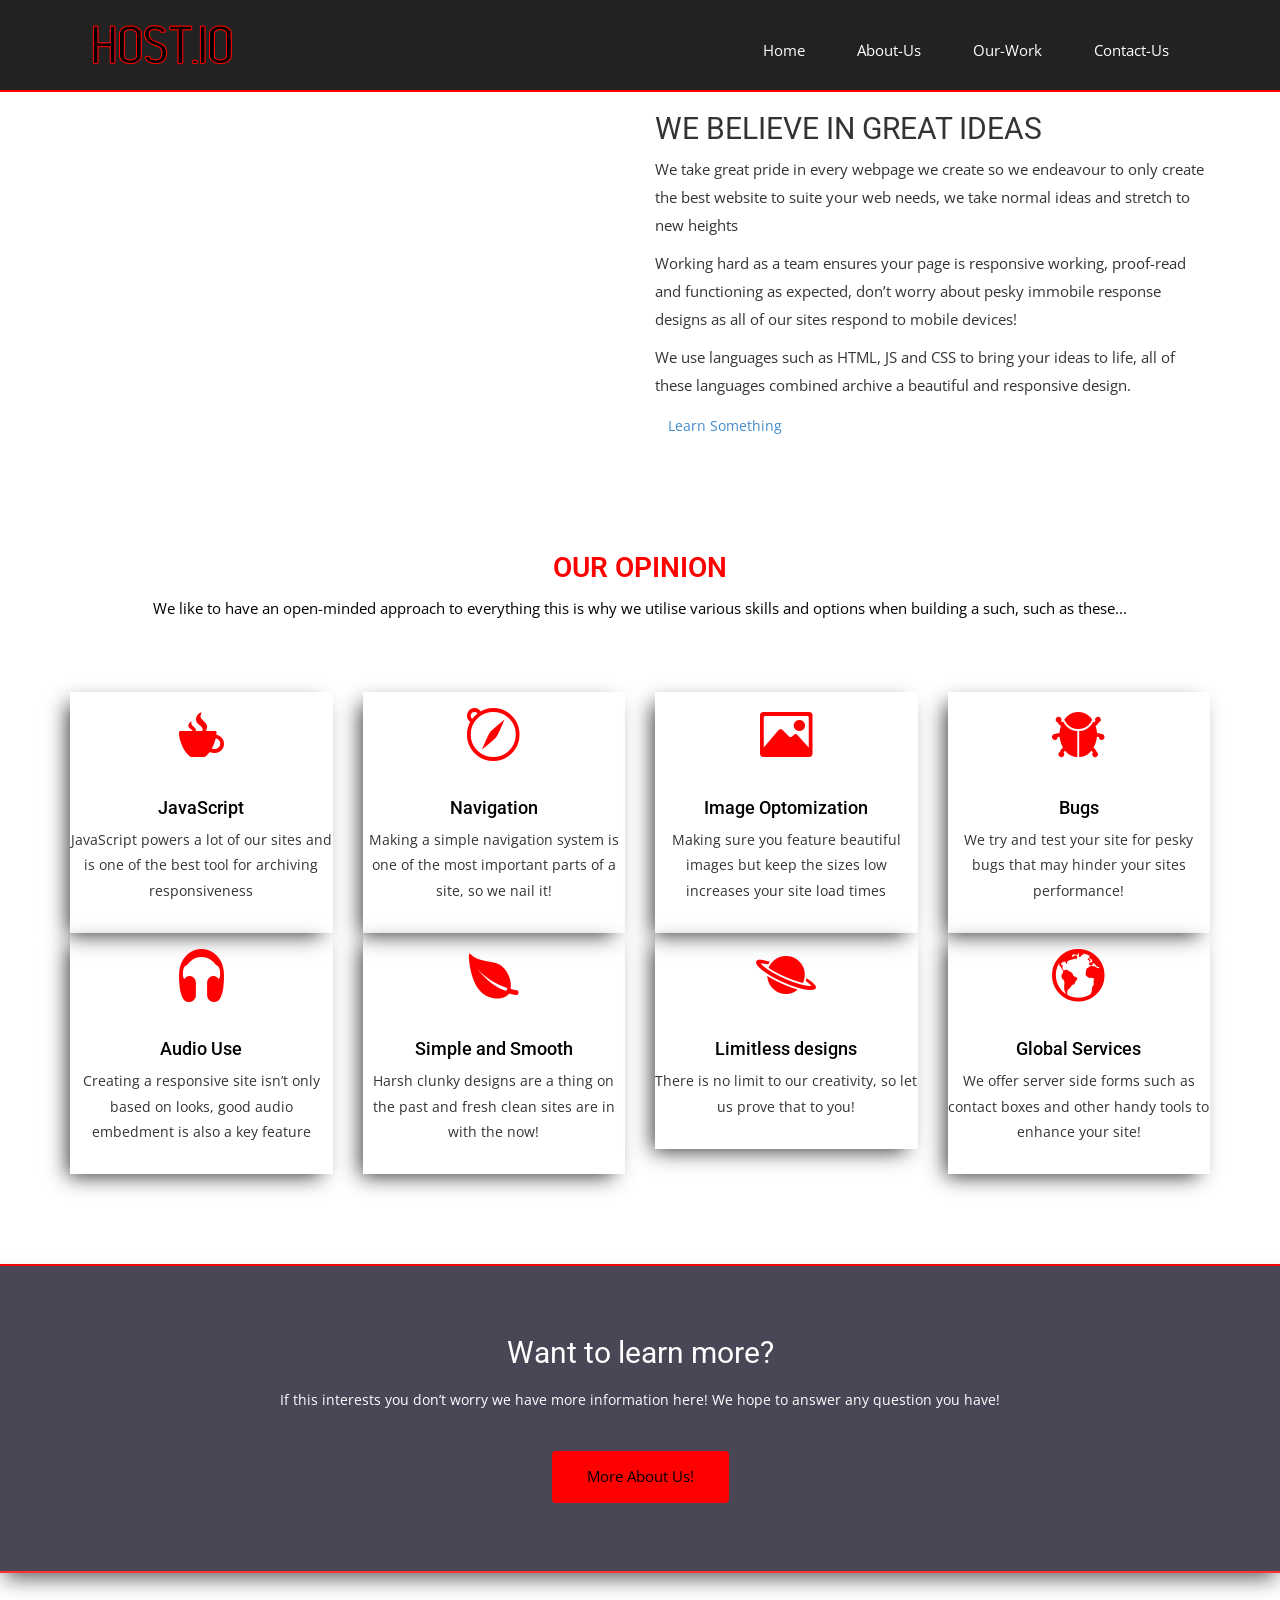
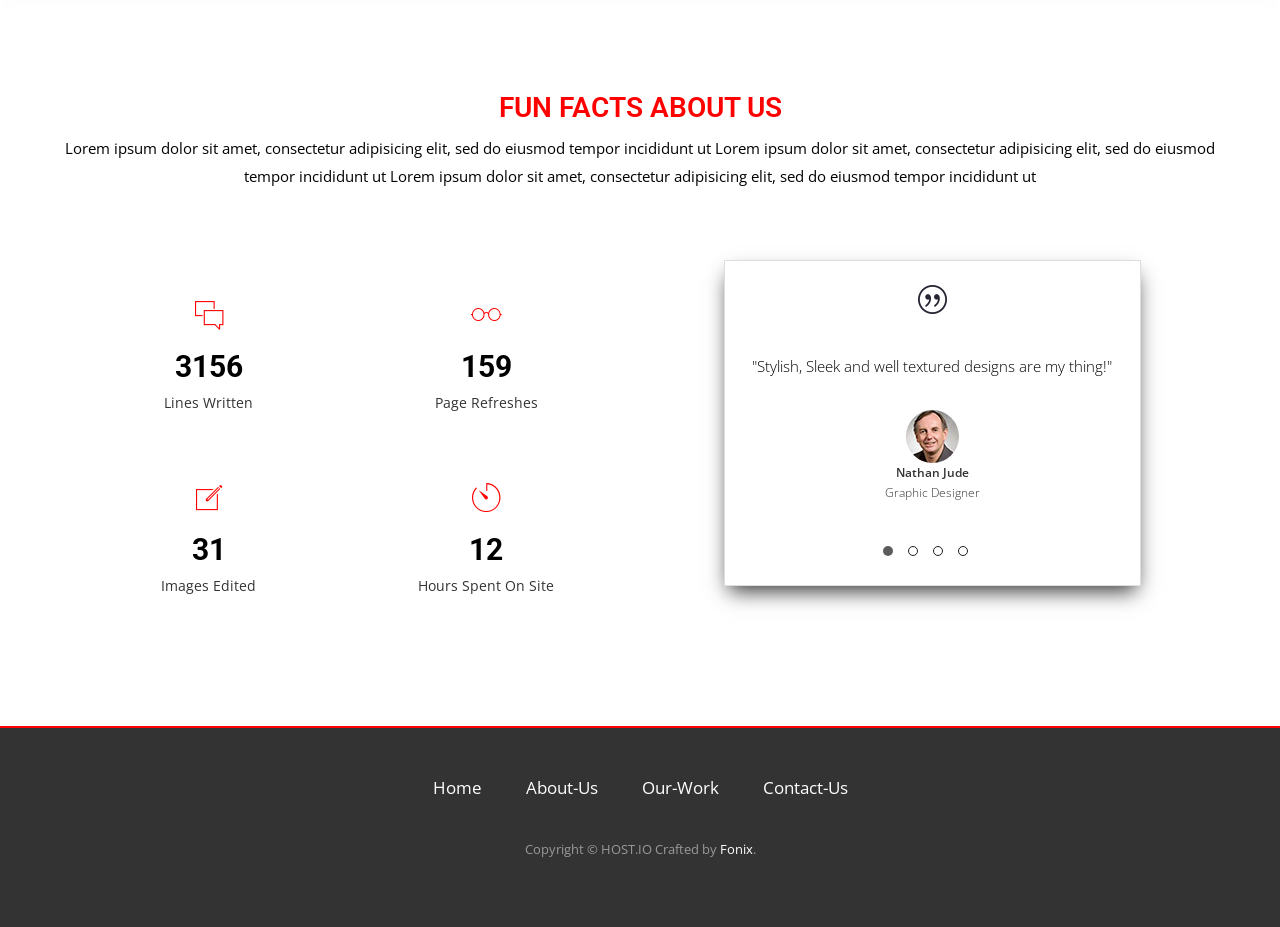
==== about-us.html @ f35069f2 "Pre Build" ====
<!--  ▒█░░▒█ ▒█░▒█ 　 █▀█ █▀▀█ ▄█░ ▀▀▀█
			▒█▒█▒█ ▒█▀▀█ 　 ░▄▀ █▄▀█ ░█░ ░░█░
			▒█▄▀▄█ ▒█░▒█ 　 █▄▄ █▄▄█ ▄█▄ ░▐▌░  -->
<!DOCTYPE html>

<html class="no-js">

		<!-- HEAD -->
		<head>
		<meta charset="utf-8">
		<meta content="IE=edge" http-equiv="X-UA-Compatible">
		<title>
			HOST.IO - About Us
		</title>
    <meta name="description" content="Website design for all!">
    <meta name="keywords" content="HTML,HostIO,IO,Designers,websites,servers,css,js,responsive">
    <meta name="author" content="William Hardcastle">
		<meta content="width=device-width, initial-scale=1" name="viewport">
    <link rel="icon" href="img/favicon/favicon.ico" type="image/x-icon" />

    <!-- CSS -->
		<link href="css/owl.carousel.css" rel="stylesheet">
		<link href="css/bootstrap.min.css" rel="stylesheet">
		<link href="css/font-awesome.min.css" rel="stylesheet">
		<link href="css/style.css" rel="stylesheet">
		<link href="css/ionicons.min.css" rel="stylesheet">
		<link href="css/animate.css" rel="stylesheet">
		<link href="css/responsive.css" rel="stylesheet">
    <link href="css/pace.css" rel="stylesheet">

    <!-- Js -->
		<script src="js/vendor/modernizr-2.6.2.min.js"></script>
		<script>window.jQuery || document.write('<script src="js/vendor/jquery-1.10.2.min.js"><\/script>')</script>
		<script src="js/bootstrap.min.js"></script>
		<script src="js/owl.carousel.min.js"></script>
		<script src="js/plugins.js"></script>
		<script src="js/min/waypoints.min.js"></script>
		<script src="js/jquery.counterup.js"></script>
		<script src="js/main.js"></script>
    <script src="js/pace.js"></script>

	</head>
	<body>
		<header>
			<div class="animated fadeIn container">
				<div class="row">
					<div class="col-md-12">
						<nav class="navbar navbar-default">
							<div class="container-fluid">
								<div class="navbar-header">
									<button class="navbar-toggle collapsed" data-target="#bs-example-navbar-collapse-1"
									data-toggle="collapse" type="button"><span class="sr-only">Toggle navigation</span>
									<span class="icon-bar"></span> <span class="icon-bar"></span> <span class=
									"icon-bar"></span></button> <a class="navbar-brand" href="index.html"><img alt="Logo" src=
									"img/logo.png"></a>
								</div>
								<div class="collapse navbar-collapse" id="bs-example-navbar-collapse-1">
									<ul class="nav navbar-nav navbar-right">
										<li>
											<a href="index.html">Home</a>
										</li>
										<li>
											<a href="about-us.html">About-Us</a>
										</li>
										<li>
											<a href="our-work.html">Our-Work</a>
										</li>
										<li>
											<a href="contact-us.html">Contact-Us</a>
										</li>
									</ul>
								</div>
							</div>
						</nav>
					</div>
				</div>
			</div>
		</header>
		<section id="ofeature">
			<div class="container">
				<div class="row">
					<div class="animated fadeIn col-md-6 col-md-offset-6">
						<h2>
							WE BELIEVE IN GREAT IDEAS
						</h2>
						<p>
							We take great pride in every webpage we create so we endeavour to only create the best
							website to suite your web needs, we take normal ideas and stretch to new heights
						</p>
						<p>
							Working hard as a team ensures your page is responsive working, proof-read and functioning
							as expected, don’t worry about pesky immobile response designs as all of our sites respond
							to mobile devices!
						</p>
						<p>
							We use languages such as HTML, JS and CSS to bring your ideas to life, all of these
							languages combined archive a beautiful and responsive design.
						</p><a class="btn btn-view-works" href="#">Learn Something</a>
					</div>
				</div>
			</div>
		</section>
		<section id="service">
			<div class="container">
				<div class="row">
					<div class="animated fadeIn section-title">
						<h2>
							Our opinion
						</h2>
						<p>
							We like to have an open-minded approach to everything this is why we utilise various skills
							and options when building a such, such as these...
						</p>
					</div>
				</div>
				<div class="row">
					<div class="col-sm-6 col-md-3">
						<div class="service-item">
							<i class="animated fadeIn icon ion-coffee"></i>
							<h4>
								JavaScript
							</h4>
							<p>
								JavaScript powers a lot of our sites and is one of the best tool for archiving
								responsiveness
							</p>
						</div>
					</div>
					<div class="col-sm-6 col-md-3">
						<div class="service-item">
							<i class="animated fadeIn ion-compass"></i>
							<h4>
								Navigation
							</h4>
							<p>
								Making a simple navigation system is one of the most important parts of a site, so we nail
								it!
							</p>
						</div>
					</div>
					<div class="col-sm-6 col-md-3">
						<div class="service-item">
							<i class="animated fadeIn ion-image"></i>
							<h4>
								Image Optomization
							</h4>
							<p>
								Making sure you feature beautiful images but keep the sizes low increases your site load
								times
							</p>
						</div>
					</div>
					<div class="col-sm-6 col-md-3">
						<div class="service-item">
							<i class="animated fadeIn ion-bug"></i>
							<h4>
								Bugs
							</h4>
							<p>
								We try and test your site for pesky bugs that may hinder your sites performance!
							</p>
						</div>
					</div>
					<div class="col-sm-6 col-md-3">
						<div class="service-item">
							<i class="animated fadeIn ion-headphone"></i>
							<h4>
								Audio Use
							</h4>
							<p>
								Creating a responsive site isn’t only based on looks, good audio embedment is also a key
								feature
							</p>
						</div>
					</div>
					<div class="col-sm-6 col-md-3">
						<div class="service-item">
							<i class="animated fadeIn ion-leaf"></i>
							<h4>
								Simple and Smooth
							</h4>
							<p>
								Harsh clunky designs are a thing on the past and fresh clean sites are in with the now!
							</p>
						</div>
					</div>
					<div class="col-sm-6 col-md-3">
						<div class="service-item">
							<i class="animated fadeIn ion-planet"></i>
							<h4>
								Limitless designs
							</h4>
							<p>
								There is no limit to our creativity, so let us prove that to you!
							</p>
						</div>
					</div>
					<div class="col-sm-6 col-md-3">
						<div class="service-item">
							<i class="animated fadeIn ion-earth"></i>
							<h4>
								Global Services
							</h4>
							<p>
								We offer server side forms such as contact boxes and other handy tools to enhance your
								site!
							</p>
						</div>
					</div>
				</div>
			</div>
		</section>
		<section id="call-to-action">
			<div class="container">
				<div class="row">
					<div class="col-md-12">
						<div class="block">
							<h2>
								Want to learn more?
							</h2>
							<p>
								If this interests you don’t worry we have more information here! We hope to answer any
								question you have!
							</p><a class="btn btn-default btn-call-to-action" href="about-us.html">More About Us!</a>
						</div>
					</div>
				</div>
			</div>
		</section>
		<section id="testimonial">
			<div class="container">
				<div class="row">
					<div class="section-title text-center">
						<h2>
							Fun Facts About Us
						</h2>
						<p>
							Lorem ipsum dolor sit amet, consectetur adipisicing elit, sed do eiusmod tempor incididunt
							ut Lorem ipsum dolor sit amet, consectetur adipisicing elit, sed do eiusmod tempor
							incididunt ut Lorem ipsum dolor sit amet, consectetur adipisicing elit, sed do eiusmod
							tempor incididunt ut
						</p>
					</div>
				</div>
				<div class="row">
					<div class="col-md-6">
						<div class="block">
							<ul class="counter-box clearfix">
								<li>
									<div class="block">
										<i class="ion-ios-chatboxes-outline"></i>
										<h4 class="counter">
											9283
										</h4><span>Lines Written</span>
									</div>
								</li>
								<li>
									<div class="block">
										<i class="ion-ios-glasses-outline"></i>
										<h4 class="counter">
											470
										</h4><span>Page Refreshes</span>
									</div>
								</li>
								<li>
									<div class="block">
										<i class="ion-ios-compose-outline"></i>
										<h4 class="counter">
											92
										</h4><span>Images Edited</span>
									</div>
								</li>
								<li>
									<div class="block">
										<i class="ion-ios-timer-outline"></i>
										<h4 class="counter">
											39
										</h4><span>Hours Spent On Site</span>
									</div>
								</li>
							</ul>
						</div>
					</div>
					<div class="col-md-6">
						<div class="testimonial-carousel">
							<div class="owl-carousel" id="testimonial-slider">
								<div>
									<img alt="Nathan" src="img/cotation.png">
									<p>
										"Stylish, Sleek and well textured designs are my thing!"
									</p>
									<div class="user">
										<img alt="Nathan" src="img/clients-imgs/im1.jpg">
										<p>
											<span>Nathan Jude</span> Graphic Designer
										</p>
									</div>
								</div>
								<div>
									<img alt="Alex" src="img/cotation.png">
									<p>
										"That beautiful website has to sit on some kind of server!"
									</p>
									<div class="user">
										<img alt="Alex" src="img/clients-imgs/im2.jpg">
										<p>
											<span>Alex Parkman</span> Server Administrator
										</p>
									</div>
								</div>
								<div>
									<img alt="Sophie" src="img/cotation.png">
									<p>
										"17 Years of experience with finance and sales management!"
									</p>
									<div class="user">
										<img alt="Sophie" src="img/clients-imgs/im3.jpg">
										<p>
											<span>Sophie Eltas</span> Sales Manager
										</p>
									</div>
								</div>
								<div>
									<img alt="Steven" src="img/cotation.png">
									<p>
										"Teamwork is key to great success!"
									</p>
									<div class="user">
										<img alt="Steven" src="img/clients-imgs/im4.jpg">
										<p>
											<span>Steven Hanguard</span> Director
										</p>
									</div>
								</div>
							</div>
						</div>
					</div>
				</div>
			</div>
		</section>
		<footer>
			<div class="container">
				<div class="row">
					<div class="col-md-12">
						<div class="footer-manu">
							<ul>
								<li>
									<a href="index.html">Home</a>
								</li>
								<li>
									<a href="about-us.html">About-Us</a>
								</li>
								<li>
									<a href="our-work.html">Our-Work</a>
								</li>
								<li>
									<a href="contact-us.html">Contact-Us</a>
								</li>
							</ul>
						</div>
						<p>
							Copyright &copy; HOST.IO Crafted by <a href="https://fonix.online">Fonix</a>.
						</p>
					</div>
				</div>
			</div>
		</footer>
	</body>
</html>
<!--  ▒█░░▒█ ▒█░▒█ 　 █▀█ █▀▀█ ▄█░ ▀▀▀█
			▒█▒█▒█ ▒█▀▀█ 　 ░▄▀ █▄▀█ ░█░ ░░█░
			▒█▄▀▄█ ▒█░▒█ 　 █▄▄ █▄▄█ ▄█▄ ░▐▌░  -->
---- css/style.css ----
/*▒█░░▒█ ▒█░▒█ 　 █▀█ █▀▀█ ▄█░ ▀▀▀█
  ▒█▒█▒█ ▒█▀▀█ 　 ░▄▀ █▄▀█ ░█░ ░░█░
  ▒█▄▀▄█ ▒█░▒█ 　 █▄▄ █▄▄█ ▄█▄ ░▐▌░ */
@import url(http://fonts.googleapis.com/css?family=Open+Sans:400,300,600);
@import url(http://fonts.googleapis.com/css?family=Roboto:400,100,300,500,700);
@import url(http://fonts.googleapis.com/css?family=Volkhov:400italic);
body {
	font-family: 'Open Sans', sans-serif;
	-webkit-font-smoothing: antialiased;
	background-color: #ffffff;
}
h1, h2, h3, h4, h5, h6 {
	font-family: 'Roboto', sans-serif;
}
h2 {
	font-size: 30px;
	font-weight: 400;
}
h3 {
	font-size: 28px;
	font-weight: 300;
}
p {
	font-size: 15px;
	line-height: 28px;
}
ul {
	padding: 0;
	margin: 0;
	list-style: none;
}
a, a:active, a:focus, a:active {
	text-decoration: none !important;
}
.section-title {
	margin-bottom: 70px;
}
.section-title h2 {
	text-transform: uppercase;
	font-size: 28px;
	font-weight: 600;
	color: #ff0000;
}
.section-title p {
	color: #000000;
}
header {
	background: #222;
	padding: 20px 0;
	border-bottom: solid;
	border-width: 2px;
	border-color: #ff0000;
}
header .navbar {
	margin-bottom: 0px;
	border: 0px;
}
header .navbar-brand {
	padding-top: 5px;
}
header .navbar-default {
	background: none;
	border: 0px;
}
header .navbar-default .navbar-nav {
	padding-top: 10px;
}
header .navbar-default .navbar-nav li a {
	color: #fff;
	padding: 10px 26px;
	font-size: 15px;
	transition: all 0.3s ease 0s;
}
font header .navbar-default .navbar-nav li a:hover {
	color: #000;
	transition: all 0.3s ease 0s;
}
#slider {
	background: url("../img/slider-imgs/slider-bg.gif") no-repeat;
	background-size: cover;
	background-attachment: fixed;
	background-position: 10% 0%;
	padding: 200px 0 280px 0;
	position: relative;
	border-bottom: solid;
	border-width: 2px;
	border-color: #ff0000;
}
#slider:before {
	content: "";
	position: absolute;
	left: 0;
	top: 0;
	bottom: 0;
	right: 0;
	width: 100%;
	height: 100%;
	background: linear-gradient(to left, #ff0000, #ffffff);
	opacity: 0.3;
	box-shadow: 0px 10px 20px -5px rgba(0, 0, 0, .8);
}
#slider .block {
	color: #E3E3E4;
}
#slider .block h1 {
	font-family: 'Roboto', sans-serif;
	font-weight: 500;
	font-size: 45px;
	line-height: 60px;
	letter-spacing: 10px;
	padding-bottom: 45px;
}
#slider .block p {
	font-size: 23px;
	line-height: 40px;
	font-family: 'Roboto', sans-serif;
	font-weight: 500;
	letter-spacing: 3px;
}
#intro {
	padding: 50px 0;
	border-bottom: solid;
	border-width: 2px;
	border-color: #ff0000;
	box-shadow: 0px 10px 20px -5px rgba(0, 0, 0, .8);
}
#intro .block h2 {
	color: #ff0000;
	padding-top: 35px;
	line-height: 27px;
	margin: 0;
}
#intro .block p {
	color: #7B7B7B;
	padding-top: 20px;
}
#intro .block img {
	padding-left: 40px;
	width: 100%;
}
#intro .section-title {
	margin-bottom: 0px;
}
#intro .section-title p {
	padding-top: 20px;
}

/*--
	service Start
--*/

#service {
	text-align: center;
	padding: 90px 0;
	border-bottom: solid;
	border-width: 2px;
	border-color: #ff0000;
}
#service .service-item {
	padding-bottom: 30px;
	    box-shadow: -7px 7px 20px -5px rgba(0, 0, 0, .8);
}
#service .service-item i {
	font-size: 60px;
	color: #4A4656;
}
#service .service-item h4 {
	padding-top: 20px;
	margin: 0;
	color: #000000;
}
#service .service-item p {
	color: #333;
	padding-top: 10px;
	margin: 0;
	font-size: 14px;
	line-height: 1.8;
}
#call-to-action {
	background: url("../img/slider-imgs/call-to-action-bg.gif") no-repeat;
	background-size: cover;
	background-attachment: fixed;
	padding: 70px 0px;
	position: relative;
	text-align: center;
	color: #fff;
}
#call-to-action:before {
	border-bottom: solid;
	border-width: 2px;
	border-color: #ff0000;
	content: "";
	position: absolute;
	left: 0;
	right: 0;
	top: 0;
	bottom: 0;
	width: 100%;
	height: 100%;
	background: #1d192c;
	opacity: 0.8;
	box-shadow: 0px 10px 20px -5px rgba(0, 0, 0, .8);
	border-bottom: solid;
	border-width: 2px;
	border-color: #ff0000;
}
#call-to-action h2 {
	padding-bottom: 20px;
	line-height: 33px;
	margin: 0;
	font-size: 30px;
}
#call-to-action p {
	font-size: 14px;
	line-height: 1.6;
}
#call-to-action .btn-call-to-action {
	padding: 15px 35px;
	border: none;
	background-color: #ff0000;
	font-size: 15px;
	color: #000000;
	margin-top: 30px;
}
#feature {
	background: url("../img/slider-imgs/featue-bg.gif");
	background-position: 50% 94px;
	width: 100%;
	display: block;
	position: relative;
	overflow: visible;
	background-attachment: fixed;
	background-repeat: no-repeat;
	background-position: center center;
	background-color: #fff;
	-webkit-background-size: cover;
	-moz-background-size: cover;
	-o-background-size: cover;
	background-size: cover;
	-webkit-box-sizing: border-box;
	-moz-box-sizing: border-box;
	box-sizing: border-box;
	-webkit-backface-visibility: hidden;
	backface-visibility: hidden;
	padding: 100px 0;
	opacity: 0.8;
	box-shadow: 0px 10px 20px -5px rgba(0, 0, 0, .8);
	border-bottom: solid;
	border-width: 2px;
	border-color: #ff0000;
}
#feature:after {
	display: block;
	position: relative;
	margin-top: -50px;
	content: '';
}
#feature h2 {
	font-size: 28px;
	font-weight: 600;
	margin-bottom: 30px;
	color: #ff0000;
}
#feature p {
	color: #ffffff;
	margin-bottom: 20px;
	font-weight: 500;
	font-family: sans-serif;
	font-size: 15px;
}
#feature .btn-view-works {
	background: #ff0000;
	color: #fff;
	padding: 10px 20px;
}
#testimonial {
	padding: 100px 0;
	border-bottom: solid;
	border-width: 2px;
	border-color: #ff0000;
}
#testimonial .block h2 {
	line-height: 27px;
	color: #5C5C5C;
	padding-top: 110px;
}
#testimonial .block p {
	padding-top: 50px;
	color: #7B7B7B;
}
#testimonial .counter-box li {
	width: 50%;
	float: left;
	text-align: center;
	margin: 30px 0 30px;
}
#testimonial .counter-box li i {
	font-size: 35px;
}
#testimonial .counter-box li h4 {
	font-size: 30px;
	font-weight: bold;
	color: #000000;
}
#testimonial .counter-box li span {
	color: #333;
}
#testimonial .testimonial-carousel {
	text-align: center;
	width: 75%;
	border: 1px solid #DEDEDE;
	padding: 24px;
	margin: 0 auto;
	box-shadow: 0px 10px 20px -5px rgba(0, 0, 0, .8);
}
#testimonial .testimonial-carousel img {
	padding-bottom: 38px;
	color: #000000;
}
#testimonial .testimonial-carousel p {
	line-height: 28px;
	font-weight: 300;
	padding-bottom: 20px;
	color: #000000;
}
#testimonial .testimonial-carousel .user img {
	padding-bottom: 0px;
	border-radius: 500px;
}
#testimonial .testimonial-carousel .user p {
	padding-bottom: 0;
	font-size: 12px;
	line-height: 20px;
	color: #333;
}
#testimonial .testimonial-carousel .user p span {
	display: block;
	color: #333;
	font-weight: 600;
}
#testimonial .testimonial-carousel .owl-carousel .owl-pagination div {
	border: 1px solid #1D1D1D;
	border-radius: 500px;
	display: inline-block;
	height: 10px;
	margin-right: 15px;
	width: 10px;
}
#testimonial .testimonial-carousel .owl-carousel .owl-pagination div.active {
	background: #5C5C5C;
	font-size: 30px;
	display: inline-block;
	border: 0px;
}
#clients-logo-section {
	padding-top: 30px;
	padding-bottom: 75px;
}
#clients-logo-section .clients-logo-img {
	padding: 0px 50px;
}
#global-header {
	background: url("../img/slider-imgs/slider-bg2.jpg") no-repeat;
	background-size: cover;
	padding-top: 150px;
	padding-bottom: 107px;
	position: relative;
	background-attachment: fixed;
}
#global-header:before {
	content: "";
	position: absolute;
	left: 0;
	top: 0;
	bottom: 0;
	right: 0;
	width: 100%;
	height: 100%;
	background: linear-gradient(to left, #928dab, #1f1c2c 70%);
	opacity: 0.8;
}
#global-header .block {
	color: #E3E3E4;
	margin: 0 auto;
	padding-left: 90px;
	text-align: center;
}
#global-header .block h1 {
	font-weight: 100;
	font-size: 45px;
	letter-spacing: 6px;
	padding-bottom: 15px;
	margin-top: 0;
	text-transform: capitalize;
}
#global-header .block p {
	font-size: 16px;
	font-weight: 300;
	letter-spacing: 1px;
	word-spacing: 3px;
}
#portfolio-work {
	overflow: hidden;
	padding: 80px 0;
}
#portfolio-work .block .portfolio-menu {
	padding-bottom: 30px;
	text-align: center;
}
#portfolio-work .block .portfolio-menu ul {
	border: 1px solid #999999;
	display: inline-block;
	margin-bottom: 40px;
}
#portfolio-work .block .portfolio-menu ul li {
	display: inline-block;
	padding: 0px 25px;
	cursor: pointer;
	font-size: 15px;
	line-height: 40px;
	font-weight: 600;
	color: #000000;
	text-transform: capitalize;
	position: relative;
}
#portfolio-work .block .portfolio-menu ul .active {
	color: #ff0000;
	position: relative;
}
#portfolio-work .block .portfolio-menu ul .active:before {
	content: "\f0d7";
	position: absolute;
	font-family: 'FontAwesome';
	bottom: -18px;
	font-size: 30px;
	width: 20px;
	left: 0px;
	right: 0px;
	top: 23px;
	margin: 0 auto;
	color: #fff;
	text-shadow: 0 1px 0px rgba(0, 0, 0, 0.9);
	-webkit-transition: all 0.4s ease-in-out;
	-moz-transition: all 0.4s ease-in-out;
	-o-transition: all 0.4s ease-in-out;
	-ms-transition: all 0.4s ease-in-out;
	transition: all 0.4s ease-in-out;
}
#portfolio-work .block .portfolio-menu ul li:hover:before {
	content: "\f0d7";
	position: absolute;
	font-family: 'FontAwesome';
	bottom: -18px;
	font-size: 30px;
	width: 20px;
	left: 0px;
	right: 0px;
	top: 24px;
	margin: 0 auto;
	color: #fff;
	text-shadow: 0 1px 0px rgba(0, 0, 0, 0.9);
	-webkit-transition: all 0.4s ease-in-out;
	-moz-transition: all 0.4s ease-in-out;
	-o-transition: all 0.4s ease-in-out;
	-ms-transition: all 0.4s ease-in-out;
	transition: all 0.4s ease-in-out;
}
#portfolio-work .block .portfolio-contant ul li {
	float: left;
	width: 32.22%;
	overflow: hidden;
	margin: 6px;
	position: relative;
}
#portfolio-work .block .portfolio-contant ul li:hover .overly {
	opacity: 1;
}
#portfolio-work .block .portfolio-contant ul li:hover .position-center {
	position: absolute;
	top: 50%;
	-webkit-transform: translate(0%, -50%);
	-moz-transform: translate(0%, -50%);
	-ms-transform: translate(0%, -50%);
	transform: translate(0%, -50%);
}
#portfolio-work .block .portfolio-contant ul li a {
	display: block;
	color: #fff;
}
#portfolio-work .block .portfolio-contant ul li a h2 {
	font-size: 22px;
	text-transform: uppercase;
	letter-spacing: 1px;
}
#portfolio-work .block .portfolio-contant ul li a p {
	font-size: 15px;
}
#portfolio-work .block .portfolio-contant ul li a span {
	font-style: italic;
	font-size: 13px;
	color: #ff0000;
}
#portfolio-work .block .portfolio-contant ul img {
	width: 100%;
	height: auto;
}
#portfolio-work .block .portfolio-contant .overly {
	position: absolute;
	top: 0;
	bottom: 0;
	right: 0;
	left: 0;
	background: rgba(0, 0, 0, 0.9);
	opacity: 0;
	-webkit-transition: .3s all;
	-o-transition: .3s all;
	transition: .3s all;
	text-align: center;
}
#portfolio-work .block .portfolio-contant .position-center {
	position: absolute;
	top: 50%;
	left: 10%;
	-webkit-transform: translate(0%, 50%);
	-moz-transform: translate(0%, 50%);
	-ms-transform: translate(0%, 50%);
	transform: translate(0%, 50%);
	-webkit-transition: .5s all;
	-o-transition: .5s all;
	transition: .5s all;
}
#portfolio-work .block .mix {
	display: none;
}
#wrapper-work {
	overflow: hidden;
	padding-top: 100px;
}
#wrapper-work ul li {
	width: 50%;
	float: left;
	position: relative;
}
#wrapper-work ul li img {
	width: 100%;
	height: 100%;
}
#wrapper-work ul li .items-text {
	position: absolute;
	top: 0;
	bottom: 0;
	left: 0;
	right: 0;
	width: 100%;
	height: 100%;
	color: #fff;
	background: rgba(0, 0, 0, 0.6);
	padding-left: 44px;
	padding-top: 140px;
}
#wrapper-work ul li .items-text h2 {
	padding-bottom: 28px;
	padding-top: 75px;
	position: relative;
}
#wrapper-work ul li .items-text h2:before {
	content: "";
	position: absolute;
	left: 0;
	bottom: 0;
	width: 75px;
	height: 3px;
	background: #fff;
}
#wrapper-work ul li .items-text p {
	padding-top: 30px;
	font-size: 16px;
	line-height: 27px;
	font-weight: 300;
	padding-right: 80px;
}
#features-work {
	padding-top: 50px;
	padding-bottom: 75px;
}
#features-work .block ul li {
	width: 19%;
	text-align: center;
	display: inline-block;
	padding: 40px 0px;
}
#slider-contact {
	background: url("../img/slider-imgs/slider-bg2.jpg") no-repeat;
	background-size: cover;
	padding-top: 150px;
	padding-bottom: 107px;
	position: relative;
}
#slider-contact:before {
	content: "";
	position: absolute;
	left: 0;
	top: 0;
	bottom: 0;
	right: 0;
	width: 100%;
	height: 100%;
	background: linear-gradient(to left, #928dab, #1f1c2c 70%);
	opacity: 0.8;
}
#slider-contact .block {
	color: #E3E3E4;
	margin: 0 auto;
	padding-left: 90px;
}
#slider-contact .block h1 {
	font-family: 'Roboto', sans-serif;
	font-weight: 100;
	font-size: 45px;
	line-height: 60px;
	letter-spacing: 6px;
	padding-bottom: 15px;
}
#slider-contact .block p {
	font-size: 23px;
	line-height: 40px;
	font-family: 'Roboto', sans-serif;
	font-weight: 300;
	letter-spacing: 1px;
	word-spacing: 3px;
}
contact-form {
	padding-top: 70px;
	padding-bottom: 35px;
}
#contact-form .block form .form-group {
	padding-bottom: 15px;
	margin: 0px;
}
#contact-form .block form .form-group .form-control {
	background: #F6F8FA;
	height: 60px;
	border: 1px solid #EEF2F6;
	box-shadow: none;
	width: 100%;
}
#contact-form .block form .form-group-2 {
	padding-bottom: 15px;
	margin: 0px;
}
#contact-form .block form .form-group-2 textarea {
	background: #F6F8FA;
	height: 135px;
	border: 1px solid #EEF2F6;
	box-shadow: none;
	width: 100%;
}
#contact-form .block button {
	width: 100%;
	height: 60px;
	background: #47424C;
	border: none;
	color: #fff;
	font-family: 'Open Sans', sans-serif;
	font-size: 18px;
}
.address-block li {
	margin-bottom: 20px;
}
.address-block li i {
	margin-right: 15px;
	font-size: 20px;
	width: 20px;
}
.social-icons {
	margin-top: 40px;
}
.social-icons li {
	display: inline-block;
	margin: 0 6px;
}
.social-icons a {
	display: inline-block;
}
.social-icons i {
	color: #2C2C2C;
	margin-right: 25px;
	font-size: 25px;
}
.google-map {
	position: relative;
}
.google-map #map {
	width: 100%;
	height: 300px;
	background-color: #ff432e;
}
#contact-box {
	padding-top: 35px;
	padding-bottom: 58px;
}
#contact-box .block img {
	width: 100%;
}
#contact-box .block h2 {
	font-family: 'Open Sans', sans-serif;
	font-weight: 300;
	color: #000;
	font-size: 28px;
	padding-bottom: 30px;
}
#contact-box .block p {
	color: #5C5C5C;
	display: block;
}
#features-contact {
	padding-top: 50px;
	padding-bottom: 75px;
}
#features-contact .block ul li {
	width: 19%;
	text-align: center;
	display: inline-block;
	padding: 40px 0px;
}
.heading {
	padding-bottom: 60px;
	text-align: center;
}
.heading h2 {
	color: #000;
	font-size: 30px;
	line-height: 40px;
	font-weight: 400;
}
.heading p {
	font-size: 18px;
	line-height: 40px;
	color: #292929;
	font-weight: 300;
}
footer {
	background: #333;
	text-align: center;
	padding-top: 48px;
	padding-bottom: 55px;
}
footer p {
	font-size: 13px;
	line-height: 25px;
	color: #999;
}
footer a {
	color: #fff;
	-moz-transition:color .2s ease-in;
  -o-transition:color .2s ease-in;
  -webkit-transition:color .2s ease-in;
}
footer .footer-manu {
	padding-bottom: 25px;
}
footer .footer-manu ul {
	margin: 0px;
	padding: 0px;
}
footer .footer-manu ul li {
	display: inline-block;
	padding: 0px 20px;
}
footer .footer-manu ul li a {
	display: inline-block;
	color: #ffffff;
	font-size: 17px;
	padding-bottom: 12px;
}
footer .footer-manu ul li a:hover {
	color: #ff0000;
	-moz-transition:color .2s ease-in;
  -o-transition:color .2s ease-in;
  -webkit-transition:color .2s ease-in;
}
---- css/responsive.css ----
/*▒█░░▒█ ▒█░▒█ 　 █▀█ █▀▀█ ▄█░ ▀▀▀█
  ▒█▒█▒█ ▒█▀▀█ 　 ░▄▀ █▄▀█ ░█░ ░░█░
  ▒█▄▀▄█ ▒█░▒█ 　 █▄▄ █▄▄█ ▄█▄ ░▐▌░ */
@media only screen and (min-width: 768px) and (max-width: 991px) {
#wrapper {
  text-align: center;
}
#wrapper .block img {
  padding-top: 100px;
  width: 50%;
}
#content {
  text-align: center;
}
#content .block {
  padding-bottom: 100px;
}
#features {
  text-align: center;
}
footer .navbar {
  margin-bottom: 0px;
  border: 0px;
  min-height: 40px;
}
footer .navbar-default {
  border: 0px;
  width: 68%;
}
footer .navbar-default .navbar-nav li a {
  color: #494949;
  padding: 10px 10px;
  font-size: 15px;
}
footer .navbar-default .navbar-nav li a:hover {
  color: #000;
}
#slider-work .block h1 {
  font-size: 28px;
}
#slider-work .block p {
  font-size: 15px;
}
#portfolio-work .block .portfolio-manu {
  padding-left: 0px;
}
#portfolio-work .block .portfolio-contant ul li a .img-heading {
  padding: 5px 0 5px 13px;
}
#portfolio-work .block .portfolio-contant ul li a .img-heading h2 {
  font-size: 20px;
  line-height: 25px;
}
#portfolio-work .block .portfolio-contant ul li a .img-heading p {
  font-size: 11px;
  line-height: 20px;
}
#portfolio-work .block .portfolio-contant ul li a .overlay {
  padding-left: 15px;
}
#portfolio-work .block .portfolio-contant ul li a .overlay h2 {
  padding-top: 30px;
  padding-bottom: 15px;
  font-size: 20px;
  line-height: 25px;
}
#portfolio-work .block .portfolio-contant ul li a .overlay p {
  font-size: 11px;
  line-height: 20px;
  padding-top: 15px;
}
#wrapper-work ul li .items-text {
  padding-top: 0;
  padding-left: 25px;
}
#wrapper-work ul li .items-text h2 {
  padding-bottom: 10px;
  padding-top: 40px;
}
#wrapper-work ul li .items-text p {
  font-size: 14px;
  line-height: 20px;
  padding-right: 30px;
}
#features-work .block ul li {
  width: 49%;
}
#wrapper-contact .block {
  padding-bottom: 50px;
}
#features-contact .block ul li {
  width: 49%;
}
@media only screen and (max-width: 767px) {
  .heading {
    padding-left: 0px;
  }
  h2 {
    font-size: 18px;
  }
  p {
    font-size: 13px;
  }
  header .navbar-default .navbar-toggle {
    margin-top: 20px;
    margin-bottom: 20px;
  }
  #slider {
    padding-top: 90px;
    padding-bottom: 100px;
  }
  #slider .block {
    padding-left: 0px;
  }
  #slider .block h1 {
    font-size: 20px;
  }
  #slider .block p {
    font-size: 13px;
  }
  #wrapper {
    text-align: center;
    padding-top: 70px;
    padding-bottom: 100px;
  }
  #wrapper .block img {
    padding-top: 100px;
    padding-left: 0px;
    width: 100%;
  }
  #service {
    padding-top: 100px;
  }
  #service .thumbnail {
    padding-bottom: 70px;
  }
  #call-to-action p {
    padding: 0px 0px 40px;
  }
  #call-to-action .btn {
    padding: 10px 20px;
    font-size: 15px;
  }
  #content {
    text-align: center;
    padding-top: 70px;
  }
  #content .block {
    padding-bottom: 100px;
  }
  #content .block h2 {
    padding-top: 0px;
  }
  #content .block-bottom {
    padding: 0px;
  }
  #content .block-bottom .item-img {
    padding-left: 0px;
  }
  #features .features-img {
    text-align: center;
  }
  #slider-work {
    padding-top: 100px;
    padding-bottom: 100px;
  }
  #slider-work .block {
    padding-left: 0px;
  }
  #slider-work .block h1 {
    font-size: 20px;
  }
  #slider-work .block p {
    font-size: 11px;
    line-height: 25px;
  }
  #portfolio-work .block .portfolio-manu {
    padding-left: 0px;
    text-align: center;
  }
  #portfolio-work .block .portfolio-manu ul li {
    padding: 0 8px;
  }
  #portfolio-work .block .portfolio-contant ul li {
    width: 100%;
  }
  #portfolio-work .block .portfolio-contant ul li a .img-heading {
    padding: 5px 0 5px 13px;
  }
  #portfolio-work .block .portfolio-contant ul li a .img-heading h2 {
    font-size: 20px;
    line-height: 25px;
  }
  #portfolio-work .block .portfolio-contant ul li a .img-heading p {
    font-size: 11px;
    line-height: 20px;
  }
  #portfolio-work .block .portfolio-contant ul li a .overlay {
    padding-left: 15px;
  }
  #portfolio-work .block .portfolio-contant ul li a .overlay h2 {
    padding-top: 65px;
    padding-bottom: 15px;
    font-size: 20px;
    line-height: 25px;
  }
  #portfolio-work .block .portfolio-contant ul li a .overlay p {
    font-size: 11px;
    line-height: 20px;
    padding-top: 15px;
    padding-right: 5px;
  }
  #wrapper-work ul li {
    float: none;
    width: 100%;
  }
  #wrapper-work ul li .items-text {
    padding-left: 15px;
    padding-top: 30px;
  }
  #wrapper-work ul li .items-text h2 {
    padding-top: 10px;
    padding-bottom: 15px;
    font-size: 20px;
    line-height: 25px;
  }
  #wrapper-work ul li .items-text p {
    font-size: 11px;
    line-height: 20px;
    padding-top: 15px;
  }
  #features-work .block ul li {
    display: block;
    width: 100%;
  }
  #slider-contact {
    padding-top: 100px;
    padding-bottom: 100px;
  }
  #slider-contact .block {
    padding-left: 0px;
  }
  #slider-contact .block h1 {
    font-size: 20px;
  }
  #slider-contact .block p {
    font-size: 11px;
    line-height: 25px;
  }
  #wrapper-contact .block {
    padding-bottom: 50px;
  }
  #wrapper-contact .block .location p {
    width: 100%;
  }
  #wrapper-contact .block .social-media-icon a i {
    padding-top: 30px;
  }
  #features-contact .block ul li {
    display: block;
    width: 100%;
  }
  footer .footer-manu {
    display: none;
  }
}
---- css/pace.css ----
/*▒█░░▒█ ▒█░▒█ 　 █▀█ █▀▀█ ▄█░ ▀▀▀█
  ▒█▒█▒█ ▒█▀▀█ 　 ░▄▀ █▄▀█ ░█░ ░░█░
  ▒█▄▀▄█ ▒█░▒█ 　 █▄▄ █▄▄█ ▄█▄ ░▐▌░ */
  .pace {
    -webkit-pointer-events: none;
    pointer-events: none;

    -webkit-user-select: none;
    -moz-user-select: none;
    user-select: none;

    position: fixed;
    top: 0;
    left: 0;
    width: 100%;

    -webkit-transform: translate3d(0, -50px, 0);
    -ms-transform: translate3d(0, -50px, 0);
    transform: translate3d(0, -50px, 0);

    -webkit-transition: -webkit-transform .5s ease-out;
    -ms-transition: -webkit-transform .5s ease-out;
    transition: transform .5s ease-out;
  }

  .pace.pace-active {
    -webkit-transform: translate3d(0, 0, 0);
    -ms-transform: translate3d(0, 0, 0);
    transform: translate3d(0, 0, 0);
  }

  .pace .pace-progress {
    display: block;
    position: fixed;
    z-index: 2000;
    top: 0;
    right: 100%;
    width: 100%;
    height: 10px;
    background: #dd0200;

    pointer-events: none;
  }
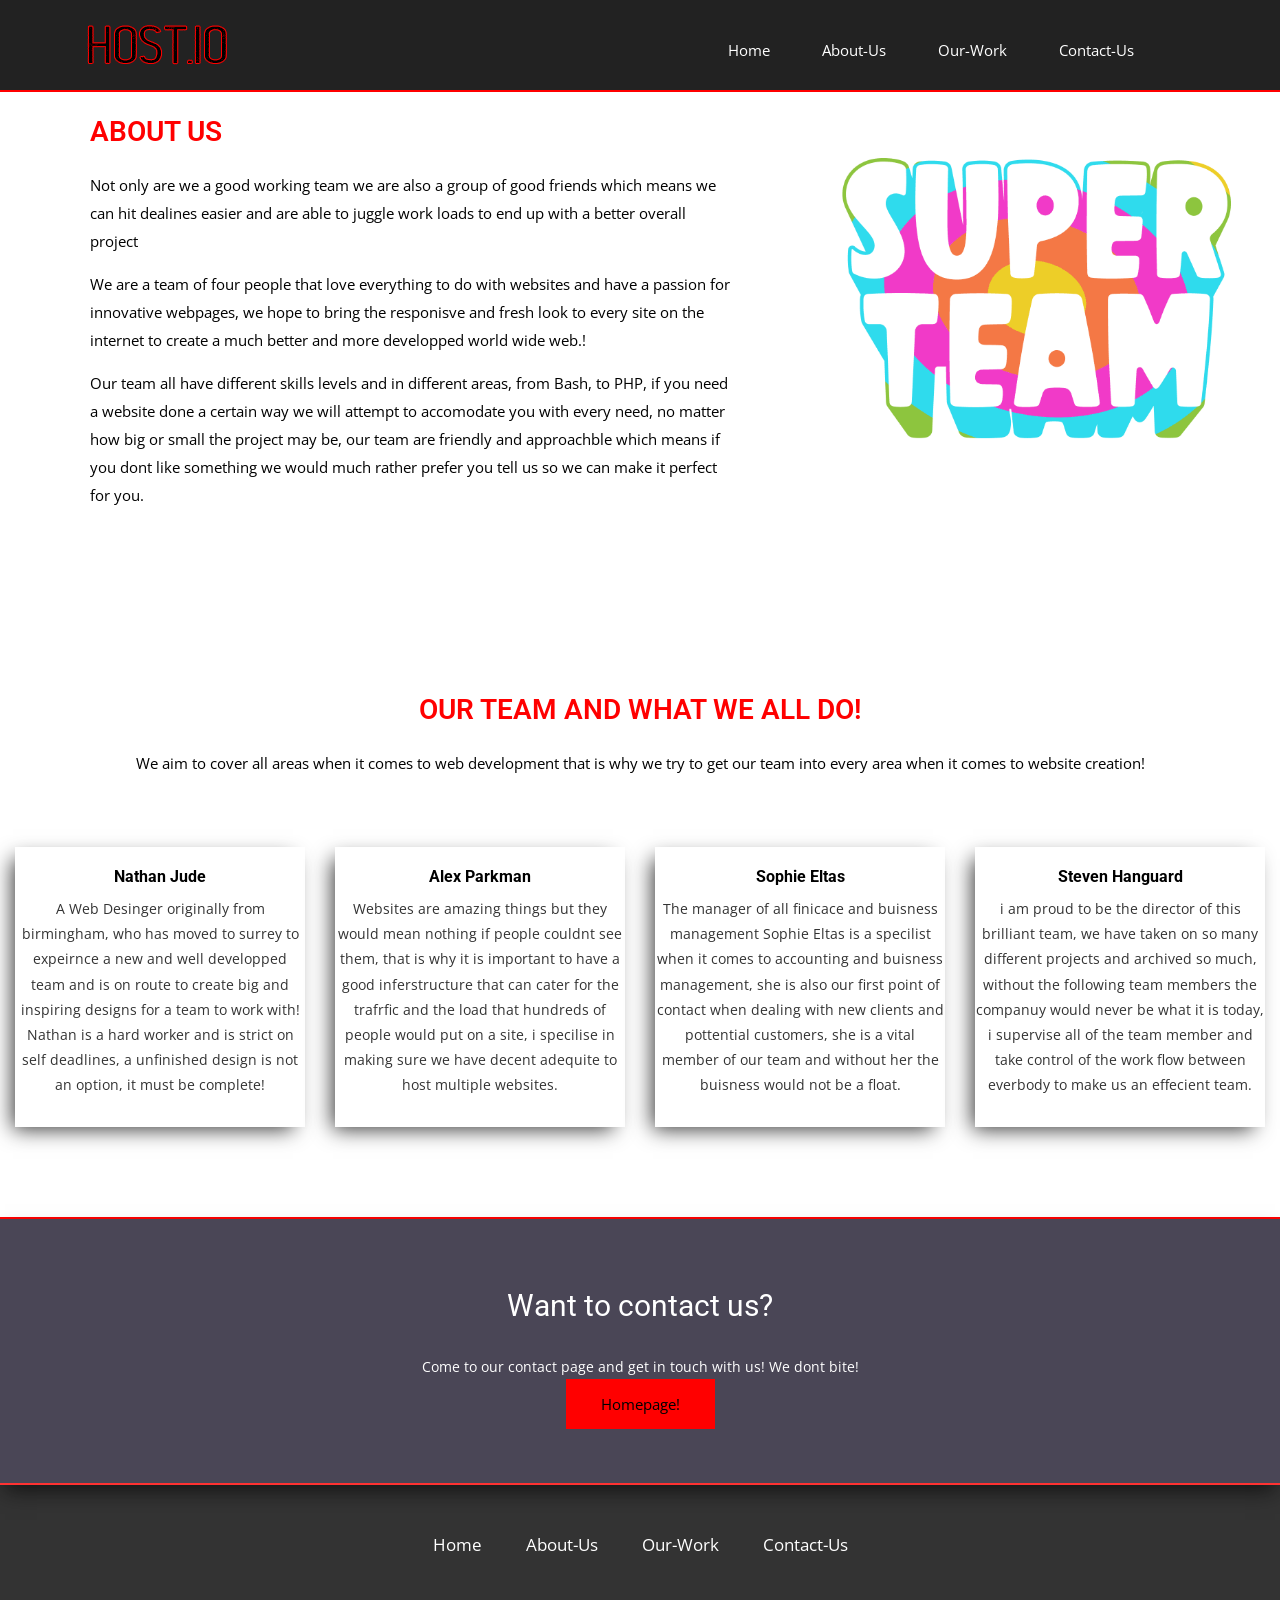
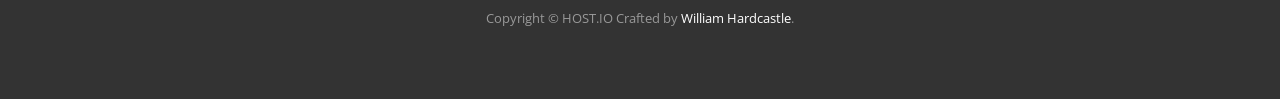
==== commit 0a02f031: "Mid Build" ====
--- a/about-us.html
+++ b/about-us.html
@@ -1,6 +1,6 @@
-<!--  ▒█░░▒█ ▒█░▒█ 　 █▀█ █▀▀█ ▄█░ ▀▀▀█
-			▒█▒█▒█ ▒█▀▀█ 　 ░▄▀ █▄▀█ ░█░ ░░█░
-			▒█▄▀▄█ ▒█░▒█ 　 █▄▄ █▄▄█ ▄█▄ ░▐▌░  -->
+<!--  ▒█░░▒█ ▒█░▒█ 　 █▀█ █▀▀█ ▄█░ ▀▀▀█  -->
+<!--  ▒█▒█▒█ ▒█▀▀█ 　 ░▄▀ █▄▀█ ░█░ ░░█░  -->
+<!--  ▒█▄▀▄█ ▒█░▒█ 　 █▄▄ █▄▄█ ▄█▄ ░▐▌░  -->
 <!DOCTYPE html>
 
 <html class="no-js">
@@ -76,134 +76,85 @@
 				</div>
 			</div>
 		</header>
-		<section id="ofeature">
+					<div class="container">
+				<div class="row">
+					<div class="col-md-7 col-sm-12">
+						<div class="block">
+							<div class="animated fadeIn section-title">
+								<h2>
+									About Us
+								</h2>
+								<p>
+																Not only are we a good working team we are also a group of good friends which means we can hit dealines easier and are able to juggle work loads to end up with a better overall project
+
+								</p>
+							<p>
+															We are a team of four people that love everything to do with websites and have a passion for innovative webpages, we hope to bring the responisve and fresh look to every site on the internet to create a much better and more developped world wide web.!
+
+							</p>
+							<p>
+														Our team all have different skills levels and in different areas, from Bash, to PHP, if you need a website done a certain way we will attempt to accomodate you with every need, no matter how big or small the project may be, our team are friendly and approachble which means if you dont like something we would much rather prefer you tell us so we can make it perfect for you.
+			</p>
+			</div>
+						</div>
+					</div>
+					<div class="col-md-5 col-sm-12">
+						<div class="block">
+							<img alt="Img" src="img/slider-imgs/team-slider.gif" width=550px>
+						</div>
+					</div>
+				</div>
+			</div>
+		<section id="service">
 			<div class="container">
 				<div class="row">
-					<div class="animated fadeIn col-md-6 col-md-offset-6">
+					<div class="animated fadeIn section-title">
 						<h2>
-							WE BELIEVE IN GREAT IDEAS
+						 Our Team and what we all do!
 						</h2>
 						<p>
-							We take great pride in every webpage we create so we endeavour to only create the best
-							website to suite your web needs, we take normal ideas and stretch to new heights
+							We aim to cover all areas when it comes to web development that is why we try to get our team into every area when it comes to website creation!
 						</p>
-						<p>
-							Working hard as a team ensures your page is responsive working, proof-read and functioning
-							as expected, don’t worry about pesky immobile response designs as all of our sites respond
-							to mobile devices!
-						</p>
-						<p>
-							We use languages such as HTML, JS and CSS to bring your ideas to life, all of these
-							languages combined archive a beautiful and responsive design.
-						</p><a class="btn btn-view-works" href="#">Learn Something</a>
-					</div>
-				</div>
-			</div>
-		</section>
-		<section id="service">
-			<div class="container">
-				<div class="row">
-					<div class="animated fadeIn section-title">
-						<h2>
-							Our opinion
-						</h2>
-						<p>
-							We like to have an open-minded approach to everything this is why we utilise various skills
-							and options when building a such, such as these...
-						</p>
-					</div>
-				</div>
-				<div class="row">
-					<div class="col-sm-6 col-md-3">
-						<div class="service-item">
-							<i class="animated fadeIn icon ion-coffee"></i>
-							<h4>
-								JavaScript
-							</h4>
-							<p>
-								JavaScript powers a lot of our sites and is one of the best tool for archiving
-								responsiveness
-							</p>
-						</div>
-					</div>
-					<div class="col-sm-6 col-md-3">
-						<div class="service-item">
-							<i class="animated fadeIn ion-compass"></i>
-							<h4>
-								Navigation
-							</h4>
-							<p>
-								Making a simple navigation system is one of the most important parts of a site, so we nail
-								it!
-							</p>
-						</div>
-					</div>
-					<div class="col-sm-6 col-md-3">
-						<div class="service-item">
-							<i class="animated fadeIn ion-image"></i>
-							<h4>
-								Image Optomization
-							</h4>
-							<p>
-								Making sure you feature beautiful images but keep the sizes low increases your site load
-								times
-							</p>
-						</div>
-					</div>
-					<div class="col-sm-6 col-md-3">
-						<div class="service-item">
-							<i class="animated fadeIn ion-bug"></i>
-							<h4>
-								Bugs
-							</h4>
-							<p>
-								We try and test your site for pesky bugs that may hinder your sites performance!
-							</p>
-						</div>
-					</div>
-					<div class="col-sm-6 col-md-3">
-						<div class="service-item">
-							<i class="animated fadeIn ion-headphone"></i>
-							<h4>
-								Audio Use
-							</h4>
-							<p>
-								Creating a responsive site isn’t only based on looks, good audio embedment is also a key
-								feature
-							</p>
-						</div>
-					</div>
-					<div class="col-sm-6 col-md-3">
-						<div class="service-item">
-							<i class="animated fadeIn ion-leaf"></i>
-							<h4>
-								Simple and Smooth
-							</h4>
-							<p>
-								Harsh clunky designs are a thing on the past and fresh clean sites are in with the now!
-							</p>
-						</div>
-					</div>
-					<div class="col-sm-6 col-md-3">
-						<div class="service-item">
-							<i class="animated fadeIn ion-planet"></i>
-							<h4>
-								Limitless designs
-							</h4>
-							<p>
-								There is no limit to our creativity, so let us prove that to you!
-							</p>
-						</div>
-					</div>
-					<div class="col-sm-6 col-md-3">
-						<div class="service-item">
-							<i class="animated fadeIn ion-earth"></i>
-							<h4>
-								Global Services
-							</h4>
-							<p>
-								We offer server side forms such as contact boxes and other handy tools to enhance your
-								site!
+					</div>
+				</div>
+				<div class="row">
+					<div class="col-sm-6 col-md-3">
+						<div class="service-item">
+							<h4>
+								Nathan Jude
+							</h4>
+							<p>
+								A Web Desinger originally from birmingham, who has moved to surrey to expeirnce a new and well developped team and is on route to create big and inspiring designs for a team to work with! Nathan is a hard worker and is strict on self deadlines, a unfinished design is not an option, it must be complete!
+							</p>
+						</div>
+					</div>
+					<div class="col-sm-6 col-md-3">
+						<div class="service-item">
+							<h4>
+								Alex Parkman
+							</h4>
+							<p>
+								Websites are amazing things but they would mean nothing if people couldnt see them, that is why it is important to have a good inferstructure that can cater for the trafrfic and the load that hundreds of people would put on a site, i specilise in making sure we have decent adequite to host multiple websites.
+							</p>
+						</div>
+					</div>
+					<div class="col-sm-6 col-md-3">
+						<div class="service-item">
+							<h4>
+								Sophie Eltas
+							</h4>
+							<p>
+								The manager of all finicace and buisness management Sophie Eltas is a specilist when it comes to accounting and buisness management, she is also our first point of contact when dealing with new clients and pottential customers, she is a vital member of our team and without her the buisness would not be a float.
+							</p>
+						</div>
+					</div>
+					<div class="col-sm-6 col-md-3">
+						<div class="service-item">
+							<h4>
+								Steven Hanguard
+							</h4>
+							<p>
+								i am proud to be the director of this brilliant team, we have taken on so many different projects and archived so much, without the following team members the companuy would never be what it is today, i supervise all of the team member and take control of the work flow between everbody to make us an effecient team.
 							</p>
 						</div>
 					</div>
@@ -216,123 +167,11 @@
 					<div class="col-md-12">
 						<div class="block">
 							<h2>
-								Want to learn more?
+								Want to contact us?
 							</h2>
 							<p>
-								If this interests you don’t worry we have more information here! We hope to answer any
-								question you have!
-							</p><a class="btn btn-default btn-call-to-action" href="about-us.html">More About Us!</a>
-						</div>
-					</div>
-				</div>
-			</div>
-		</section>
-		<section id="testimonial">
-			<div class="container">
-				<div class="row">
-					<div class="section-title text-center">
-						<h2>
-							Fun Facts About Us
-						</h2>
-						<p>
-							Lorem ipsum dolor sit amet, consectetur adipisicing elit, sed do eiusmod tempor incididunt
-							ut Lorem ipsum dolor sit amet, consectetur adipisicing elit, sed do eiusmod tempor
-							incididunt ut Lorem ipsum dolor sit amet, consectetur adipisicing elit, sed do eiusmod
-							tempor incididunt ut
-						</p>
-					</div>
-				</div>
-				<div class="row">
-					<div class="col-md-6">
-						<div class="block">
-							<ul class="counter-box clearfix">
-								<li>
-									<div class="block">
-										<i class="ion-ios-chatboxes-outline"></i>
-										<h4 class="counter">
-											9283
-										</h4><span>Lines Written</span>
-									</div>
-								</li>
-								<li>
-									<div class="block">
-										<i class="ion-ios-glasses-outline"></i>
-										<h4 class="counter">
-											470
-										</h4><span>Page Refreshes</span>
-									</div>
-								</li>
-								<li>
-									<div class="block">
-										<i class="ion-ios-compose-outline"></i>
-										<h4 class="counter">
-											92
-										</h4><span>Images Edited</span>
-									</div>
-								</li>
-								<li>
-									<div class="block">
-										<i class="ion-ios-timer-outline"></i>
-										<h4 class="counter">
-											39
-										</h4><span>Hours Spent On Site</span>
-									</div>
-								</li>
-							</ul>
-						</div>
-					</div>
-					<div class="col-md-6">
-						<div class="testimonial-carousel">
-							<div class="owl-carousel" id="testimonial-slider">
-								<div>
-									<img alt="Nathan" src="img/cotation.png">
-									<p>
-										"Stylish, Sleek and well textured designs are my thing!"
-									</p>
-									<div class="user">
-										<img alt="Nathan" src="img/clients-imgs/im1.jpg">
-										<p>
-											<span>Nathan Jude</span> Graphic Designer
-										</p>
-									</div>
-								</div>
-								<div>
-									<img alt="Alex" src="img/cotation.png">
-									<p>
-										"That beautiful website has to sit on some kind of server!"
-									</p>
-									<div class="user">
-										<img alt="Alex" src="img/clients-imgs/im2.jpg">
-										<p>
-											<span>Alex Parkman</span> Server Administrator
-										</p>
-									</div>
-								</div>
-								<div>
-									<img alt="Sophie" src="img/cotation.png">
-									<p>
-										"17 Years of experience with finance and sales management!"
-									</p>
-									<div class="user">
-										<img alt="Sophie" src="img/clients-imgs/im3.jpg">
-										<p>
-											<span>Sophie Eltas</span> Sales Manager
-										</p>
-									</div>
-								</div>
-								<div>
-									<img alt="Steven" src="img/cotation.png">
-									<p>
-										"Teamwork is key to great success!"
-									</p>
-									<div class="user">
-										<img alt="Steven" src="img/clients-imgs/im4.jpg">
-										<p>
-											<span>Steven Hanguard</span> Director
-										</p>
-									</div>
-								</div>
-							</div>
+								Come to our contact page and get in touch with us! We dont bite!
+							</p><a class="btn btn-default btn-call-to-action" href="index.html">Homepage!</a>
 						</div>
 					</div>
 				</div>
@@ -359,7 +198,7 @@
 							</ul>
 						</div>
 						<p>
-							Copyright &copy; HOST.IO Crafted by <a href="https://fonix.online">Fonix</a>.
+							Copyright &copy; HOST.IO Crafted by <a href="https://fonix.online">William Hardcastle</a>.
 						</p>
 					</div>
 				</div>
@@ -367,6 +206,6 @@
 		</footer>
 	</body>
 </html>
-<!--  ▒█░░▒█ ▒█░▒█ 　 █▀█ █▀▀█ ▄█░ ▀▀▀█
-			▒█▒█▒█ ▒█▀▀█ 　 ░▄▀ █▄▀█ ░█░ ░░█░
-			▒█▄▀▄█ ▒█░▒█ 　 █▄▄ █▄▄█ ▄█▄ ░▐▌░  -->
+<!--  ▒█░░▒█ ▒█░▒█ 　 █▀█ █▀▀█ ▄█░ ▀▀▀█  -->
+<!--  ▒█▒█▒█ ▒█▀▀█ 　 ░▄▀ █▄▀█ ░█░ ░░█░  -->
+<!--  ▒█▄▀▄█ ▒█░▒█ 　 █▄▄ █▄▄█ ▄█▄ ░▐▌░  -->
--- a/css/style.css
+++ b/css/style.css
@@ -64,6 +64,7 @@
 }
 header .navbar-default .navbar-nav {
 	padding-top: 10px;
+	padding-right: 90px;
 }
 header .navbar-default .navbar-nav li a {
 	color: #fff;
@@ -278,6 +279,7 @@
 	border-bottom: solid;
 	border-width: 2px;
 	border-color: #ff0000;
+	text-align: center;
 }
 #testimonial .block h2 {
 	line-height: 27px;
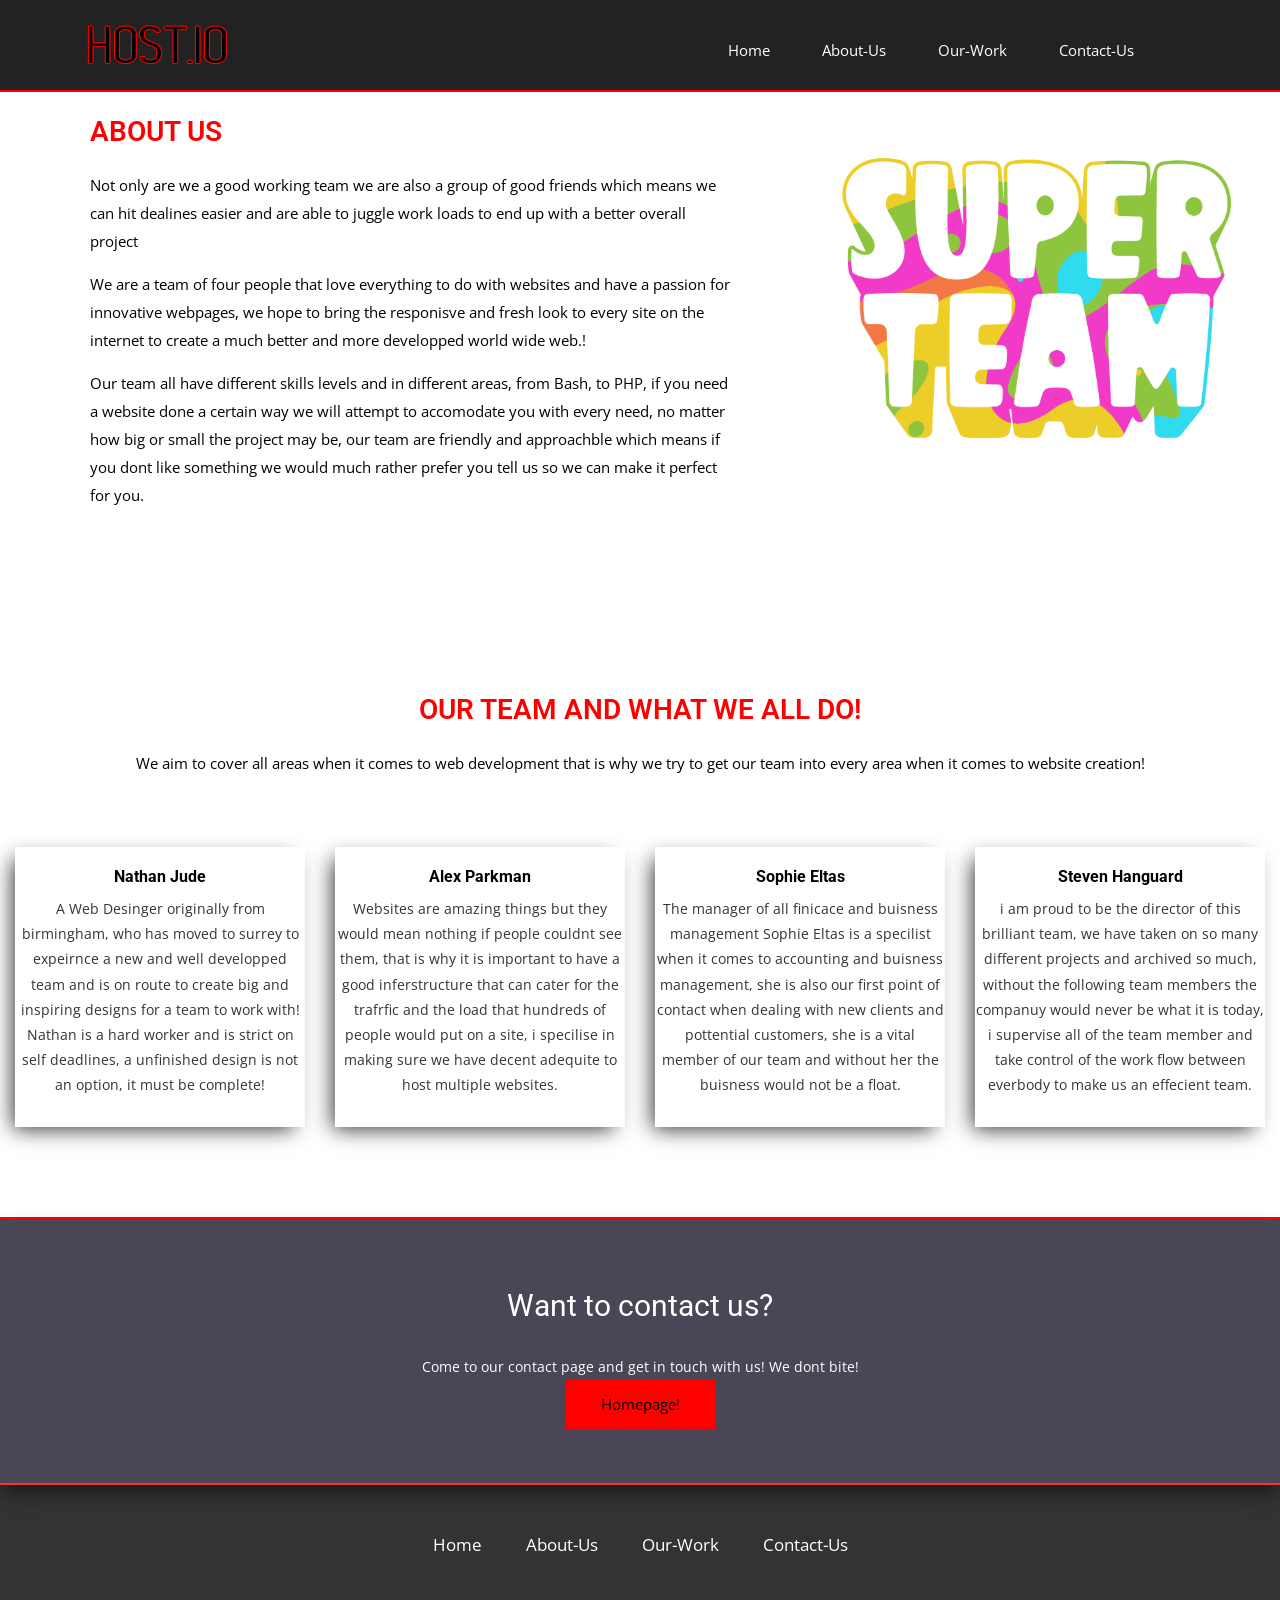
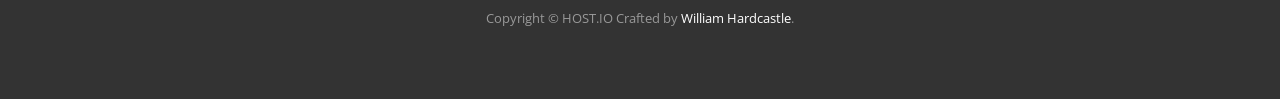
==== commit 3f4809bb: "Final Build" ====
--- a/about-us.html
+++ b/about-us.html
@@ -209,3 +209,5 @@
 <!--  ▒█░░▒█ ▒█░▒█ 　 █▀█ █▀▀█ ▄█░ ▀▀▀█  -->
 <!--  ▒█▒█▒█ ▒█▀▀█ 　 ░▄▀ █▄▀█ ░█░ ░░█░  -->
 <!--  ▒█▄▀▄█ ▒█░▒█ 　 █▄▄ █▄▄█ ▄█▄ ░▐▌░  -->
+
+<!-- Localized -->
--- a/css/style.css
+++ b/css/style.css
@@ -31,6 +31,7 @@
 }
 a, a:active, a:focus, a:active {
 	text-decoration: none !important;
+	color: red
 }
 .section-title {
 	margin-bottom: 70px;
